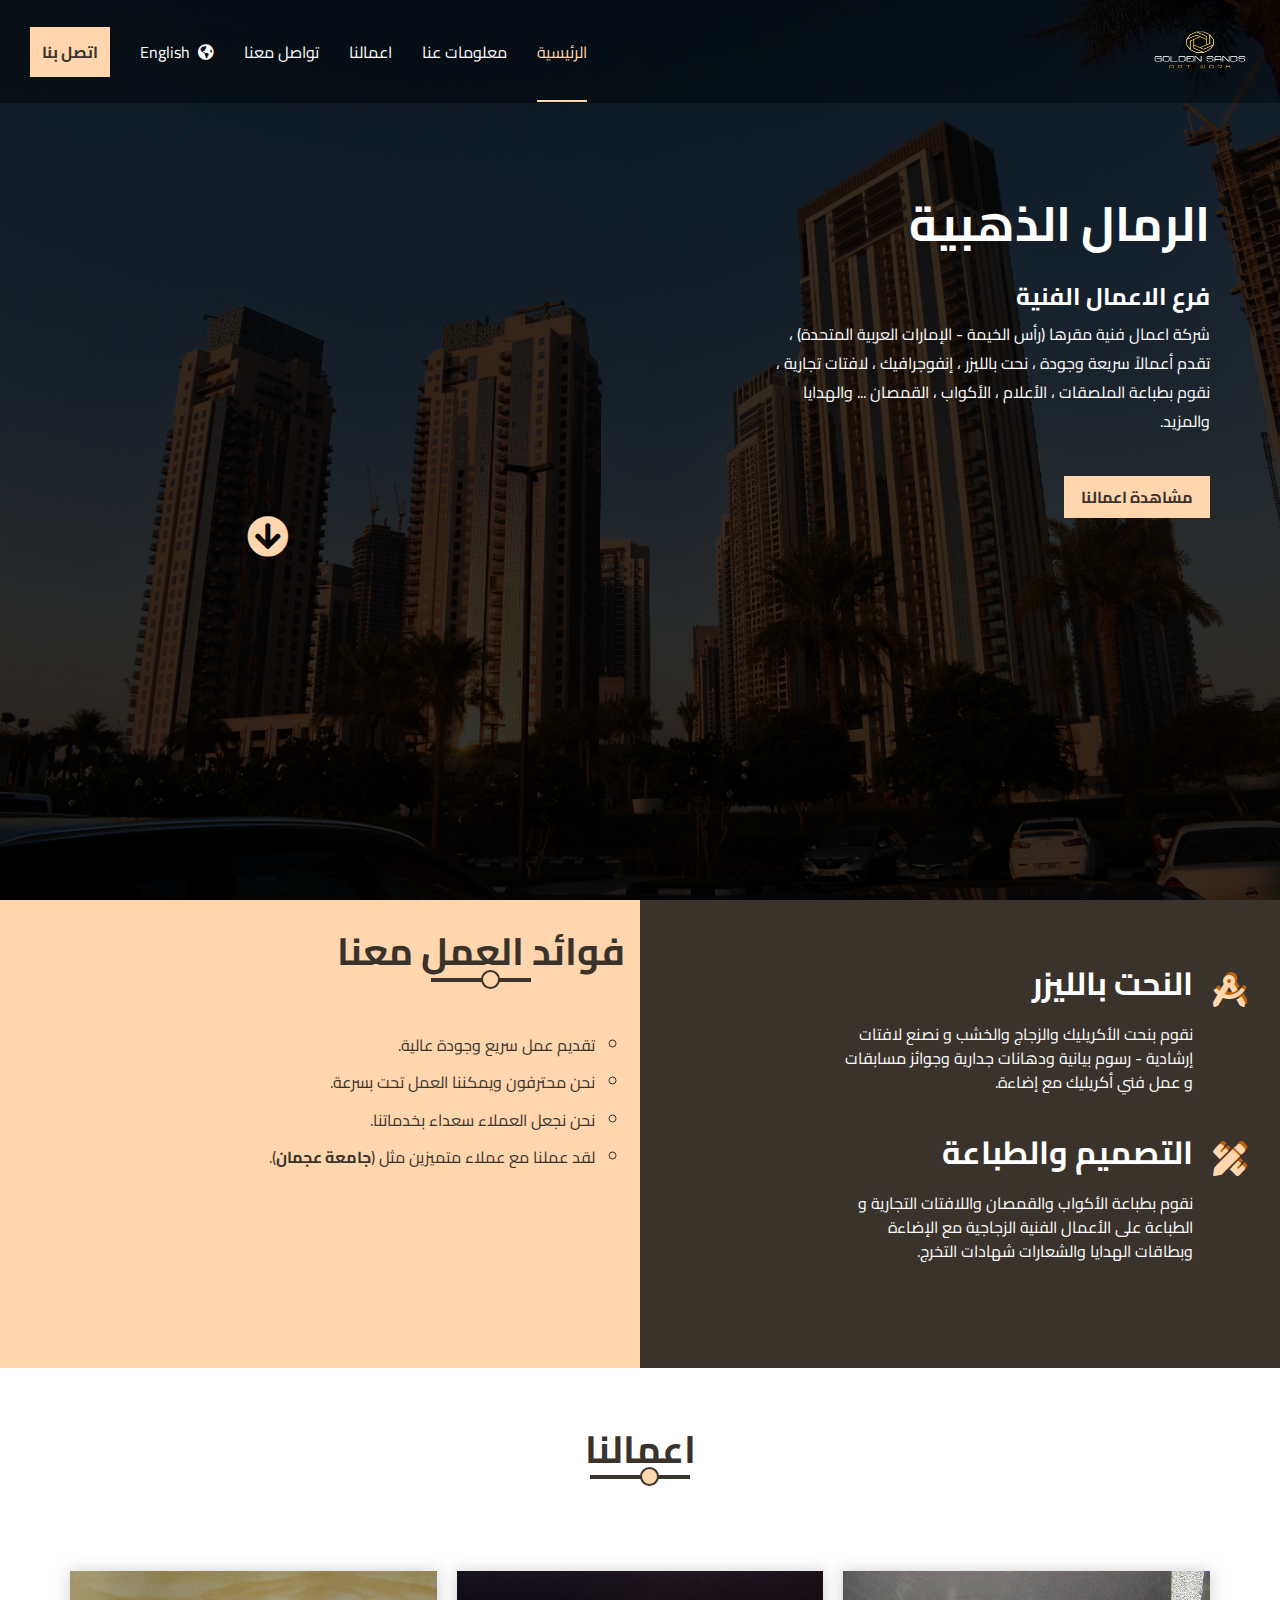
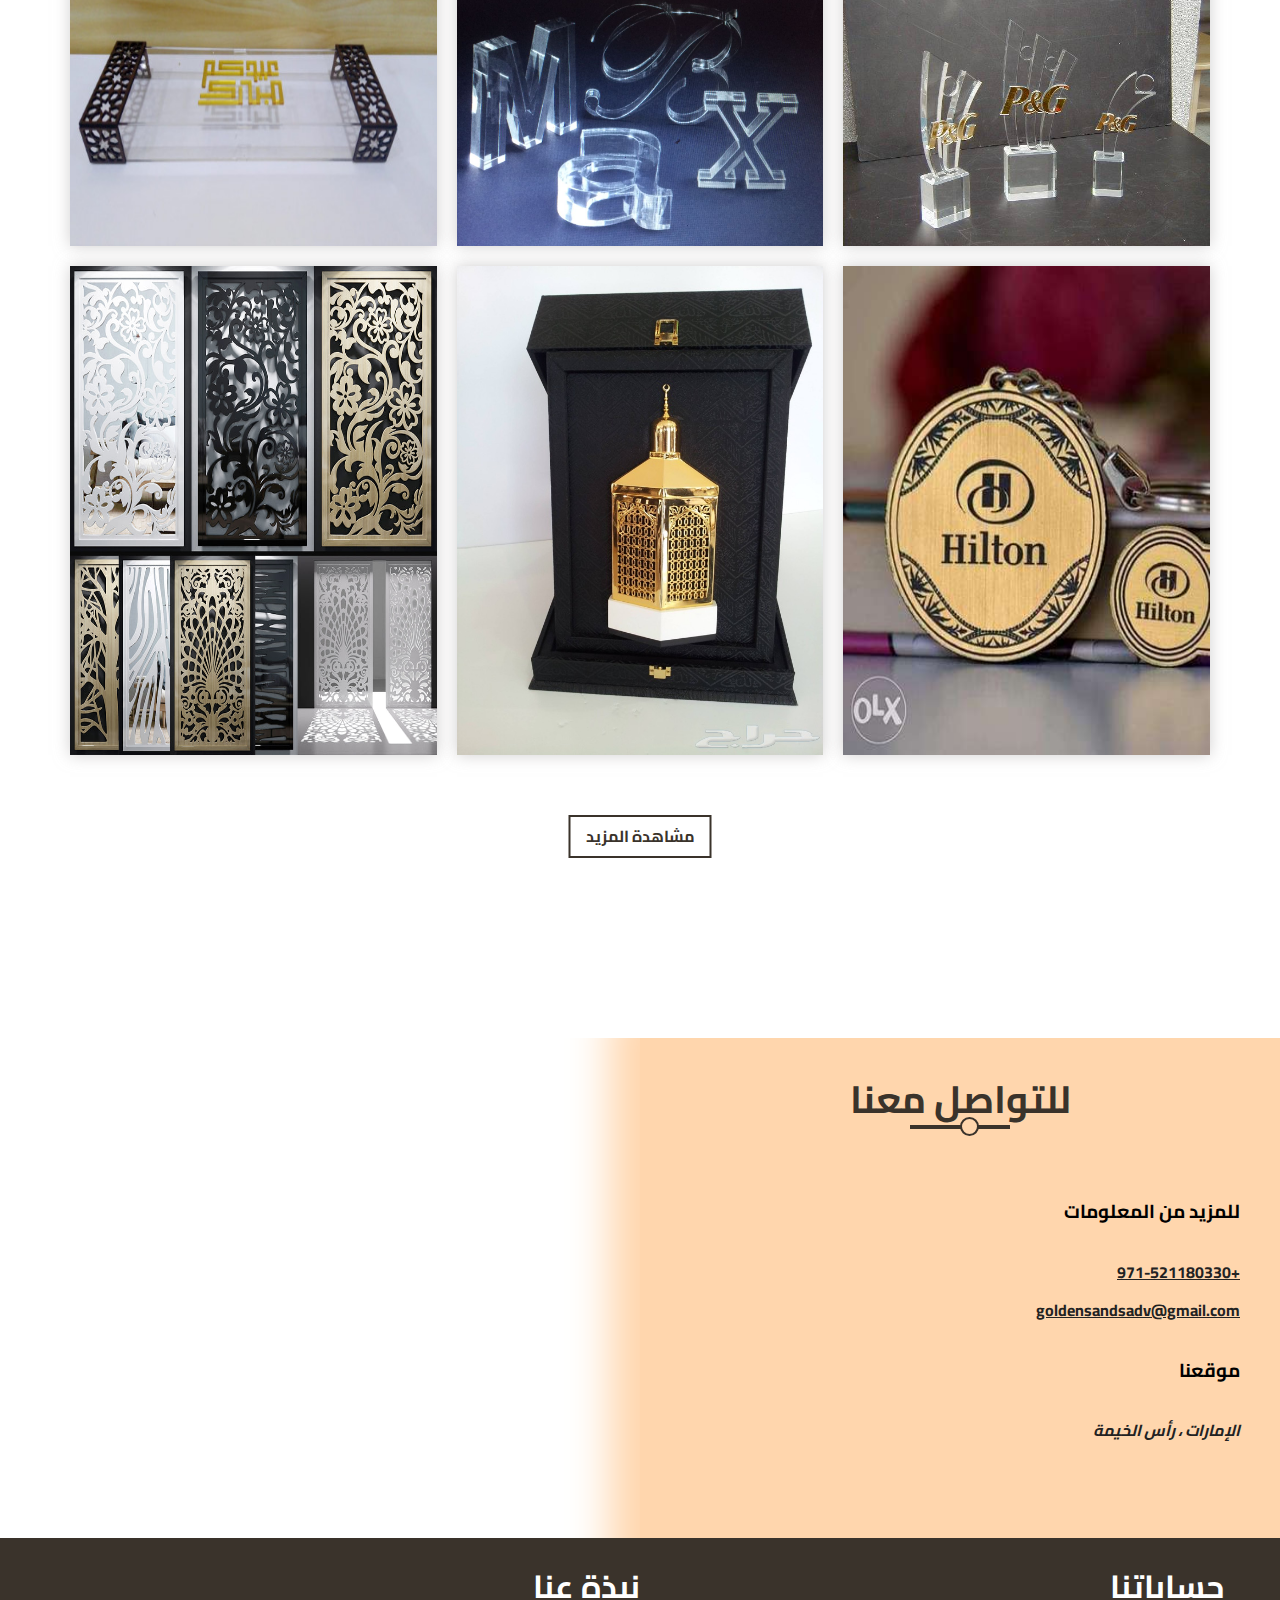
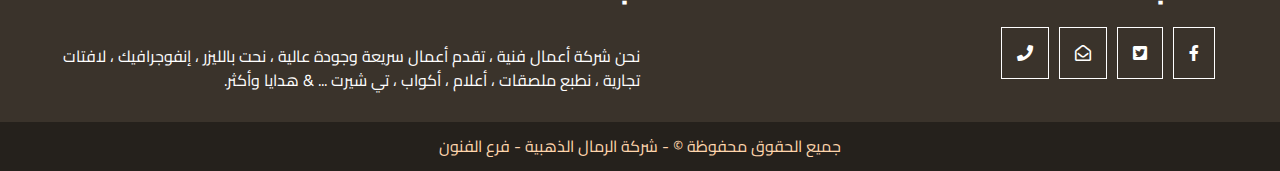
==== ar/ar.html @ bc1f19cc "coded site arabic version and made code inhancement" ====
<!DOCTYPE html>
<html lang="ar">
  <head>
    <meta charset="UTF-8" />
    <meta http-equiv="X-UA-Compatible" content="IE=edge" />
    <meta name="viewport" content="width=device-width, initial-scale=1.0" />
    <link rel="shortcut icon" href="imgs/Logo.png" />
    <title>GoldenSands - Art Work & Sclupting</title>

    <!-- Css Files -->
    <link rel="stylesheet" href="../css/Normalize [v8.0.1] .css" />
    <link rel="stylesheet" href="../css/all.min.css"/>
    <link rel="stylesheet" href="../css/main.css"/>
    <link rel="stylesheet" href="ar-css/main-ar.css"/>

    <!-- Google Fonts -->

    <link rel="preconnect" href="https://fonts.googleapis.com">
    <link rel="preconnect" href="https://fonts.gstatic.com" crossorigin>
    <link href="https://fonts.googleapis.com/css2?family=Cairo:wght@200;300;400;600;700;900&display=swap" rel="stylesheet">
    <link rel="preconnect" href="https://fonts.googleapis.com" />
    <link rel="preconnect" href="https://fonts.gstatic.com" crossorigin />
    <link href="https://fonts.googleapis.com/css2?family=Montserrat:ital,wght@0,100;0,200;0,300;0,400;0,500;0,600;0,700;0,800;0,900;1,100;1,200;1,300;1,400;1,500;1,600;1,700;1,800;1,900&display=swap" rel="stylesheet"/>
  </head>
  <body>
    <header>
      <nav>
        <figure class="logo">
          <img src="../imgs/Logo.png" alt="GlodenSand Art Work Compay Logo" />
        </figure>
        <ul class="larg">
          <li><a href="#" class="active">الرئيسية</a></li>
          <li><a href="#about-us">معلومات عنا</a></li>
          <li><a href="#our-work">اعمالنا</a></li>
          <li><a href="#contact">تواصل معنا</a></li>
          <li>
            <a href="../index.html"><i class="fas fa-globe-americas"></i> &nbsp;English</a>
          </li>
          <li class="burger">
            <i class="fas fa-grip-horizontal"></i>
            <ul class="menu hidden">
              <li><a href="#" class="active">الرئيسية</a></li>
              <li><a href="#about-us">معلومات عنا</a></li>
              <li><a href="#our-work">اعمالنا</a></li>
              <li><a href="#contact">تواصل معنا</a></li>
              <li>
                <a href="../index.html"
                  ><i class="fas fa-globe-americas"></i> &nbsp;English</a
                >
              </li>
            </ul>
          </li>
          <li><a href="tel:+971-521180330" class="btn">اتصل بنا</a></li>
        </ul>
      </nav>
      <section class="container">
        <article class="content">
          <h1>الرمال الذهبية</h1>
          <h2>فرع الاعمال الفنية</h2>
          <p>
            شركة اعمال فنية مقرها (رأس الخيمة - الإمارات العربية المتحدة) ، تقدم أعمالاً سريعة وجودة ، نحت بالليزر ، إنفوجرافيك ، لافتات تجارية ، نقوم بطباعة الملصقات ، الأعلام ، الأكواب ، القمصان ... والهدايا والمزيد.
          </p>
          <a href="#our-work">مشاهدة اعمالنا</a>
        </article>
        <i class="fas fa-arrow-circle-down svg" id="svg"></i>
      </section>
    </header>

    <section class="about" id="about-us">
      <section class="info">
        <section class="box">
          <figure class="ico"><i class="fas fa-drafting-compass"></i></figure>
          <article>
            <h2>النحت بالليزر</h2>
            <p>
              نقوم بنحت الأكريليك والزجاج والخشب و نصنع لافتات إرشادية - رسوم بيانية ودهانات جدارية وجوائز مسابقات و عمل فني أكريليك مع إضاءة.
            </p>
          </article>
        </section>
        <section class="box">
          <figure class="ico"><i class="fas fa-pencil-ruler"></i></figure>
          <article>
            <h2>التصميم والطباعة</h2>
            <p>
              نقوم بطباعة الأكواب والقمصان واللافتات التجارية و الطباعة على الأعمال الفنية الزجاجية مع الإضاءة وبطاقات الهدايا والشعارات شهادات التخرج.
            </p>
          </article>
        </div>
      </section>
    </section>

    <section class="benifet">
      <div class="head">
        <h2>فوائد العمل معنا</h2>
      </div>
      <article>
        <ul>
          <li>تقديم عمل سريع وجودة عالية.</li>
          <li>نحن محترفون ويمكننا العمل تحت بسرعة.</li>
          <li>نحن نجعل العملاء سعداء بخدماتنا.</li>
          <li>لقد عملنا مع عملاء متميزين مثل (<b>جامعة عجمان</b>).</li>
        </ul>
      </article>
    </section>
    </section>

    <section class="our-work" id="our-work">
      <section class="container">
        <article class="head">
          <h2>اعمالنا</h2>
        </article>
        <section class="work-imgs">
          <div class="box">
            <img src="../imgs/ACRYLIC - WORk/acrylic - 1.jpg" alt="">
            <div class="overlay">
              <h3>القطع بالليزر - اعمال أكريليك فنية</h3>
              <p>شكل مصنوع باستخدام آلة النحت بالليزر.</p>
            </div>
          </div>
          <div class="box">
            <img src="../imgs/ACRYLIC - WORk/acrylic - 4.jpg" alt="">
            <div class="overlay">
              <h3>القطع بالليزر - اعمال أكريليك فنية</h3>
              <p>اشكال الحروف مصنوعة باستخدام آلة النحت بالليزر.</p>
            </div>
          </div>
          <div class="box">
            <img src="../imgs/ACRYLIC - WORk/acrylic - 7.jpg" alt="">
            <div class="overlay">
              <h3>القطع بالليزر - اعمال أكريليك فنية</h3>
              <p>هدية تهنئة بالعيد مصنوعة من الاكريليك</p>
            </div>
          </div>
          <div class="box">
            <img src="../imgs/CRAFT [wooden , ...]/craft - 1.jpg" alt="">
            <div class="overlay">
              <h3>القطع بالليزر - اعمال خشب فنية</h3>
              <p>علاقة مفاتيح خشبية لهيلتون.</p>
            </div>
          </div>
          <div class="box">
            <img src="../imgs/CRAFT [wooden , ...]/craft - 3.jpg" alt="">
            <div class="overlay">
              <h3>هدايا و اكسسوارات</h3>
              <p>هدية جميلة فانوس مع علبة ".</p>
            </div>
          </div>
          <div class="box">
            <img src="../imgs/CRAFT [wooden , ...]/craft - 5.jpg" alt="">
            <div class="overlay">
              <h3>القطع بالليزر - اعمال تشكيل و قطع الحديد </h3>
              <p>عمل أشكال مخصصة باستخدام القطع والنحت بالليزر</p>
            </div>
          </div>
          <div class="box hidden">
            <img src="../imgs/T-SHITRS/T-Shirt - 1.jpg" alt="">
            <div class="overlay">
              <h3>اعمال طباعة التيشيرتات</h3>
              <p>طباعة صور وملصقات مخصصة على القمصان</p>
            </div>
          </div>
          <div class="box hidden">
            <img src="../imgs/T-SHITRS/T-Shit - 2.jpg" alt="">
            <div class="overlay">
              <h3>اعمال طباعة التيشيرتات</h3>
              <p>طباعة صور وملصقات مخصصة على القمصان</p>
            </div>
          </div>
          <div class="box hidden">
            <img src="../imgs/T-SHITRS/T-Shirt 3.jpeg" alt="">
            <div class="overlay">
              <h3>اعمال طباعة التيشيرتات</h3>
              <p>طباعة صور وملصقات مخصصة على القمصان</p>
            </div>
          </div>
          <div class="box hidden">
            <img src="../imgs/ACRYLIC - WORk/acrylic - 6.jpg" alt="">
            <div class="overlay">
              <h3>القطع بالليزر - اعمال أكريليك فنية</h3>
              <p> صناعة الجوائز باستخدام آلة النحت بالليزر.</p>
            </div>
          </div>
          <div class="box hidden">
            <img src="../imgs/ACRYLIC - WORk/acrylic - 5.jpg" alt="">
            <div class="overlay">
              <h3>القطع بالليزر - اعمال أكريليك فنية</h3>
              <p>جوائز الأحداث و المسابقات التي تم إجراؤها باستخدام آلة النحت بالليزر.</p>
            </div>
          </div>
          <div class="box hidden">
            <img src="../imgs/ACRYLIC - WORk/acrylic - 3.jpg" alt="">
            <div class="overlay">
              <h3>القطع بالليزر - اعمال أكريليك فنية</h3>
              <p>صندوق نقود جميل مصنوع باستخدام آلة النحت بالليزر.</p>
            </div>
          </div>
        </section>
        <button class="show-img-ar"><b>مشاهدة المزيد</b></button>
      </section>
    </section>

    <section class="contact" id="contact">
      <article class="content">
        <div class="head">
          <h2>للتواصل معنا</h2>
        </div>
        <article class="contact-info">
          <h3>للمزيد من المعلومات</h3>
          <a href="tel:+971-521180330"><b>+971-521180330</b></a>
          <a href="mailto:goldensandsadv@gmail.com"><b>goldensandsadv@gmail.com</b></a>
          <h3>موقعنا</h3>
          <address><b>الإمارات ، رأس الخيمة</b></address>
        </article>
      </article>
    </section>
    
    <footer>
      <section class="container">
        <section class="content">
          <section class="social-accounts">
            <h2>حساباتنا</h2>
            <ul>
              <li><a href="https://facebook.com"><i class="fab fa-facebook-f"></i></a></li>
              <li><a href="https://twiter.com"><i class="fab fa-twitter-square"></i></a></li>
              <li><a href="mailto:goldensandsadv@gmail.com"><i class="far fa-envelope-open"></i></a></li>
              <li><a href="tel:+971-521180330"><i class="fas fa-phone"></i></a></li>
            </ul>
          </section>
          <section class="info">
            <h2>نبذة عنا</h2>
            <p>
              نحن شركة أعمال فنية ، تقدم أعمال سريعة وجودة عالية ، نحت بالليزر ، إنفوجرافيك ، لافتات تجارية ، نطبع ملصقات ، أعلام ، أكواب ، تي شيرت ... & هدايا وأكثر.
            </p>
          </section>
        </section>
      </section>
      <section class="copy">
        <p>جميع الحقوق محفوظة &copy; - شركة الرمال الذهبية - فرع الفنون</p>
      </section>
    </footer>

    <!-- JS FIles -->
    <script src="ar-js/main-ar.js"></script>

    <!-- Tilt.Js Libitary -->
    <script type="text/javascript" src="../js/vanilla-tilt.min.js"></script>
    <script type="text/javascript" >
      //It also supports NodeList
      VanillaTilt.init(document.querySelectorAll(".our-work .box"), {
        max: 25,
        speed: 400,
        glare: true
      });
    </script>
  </body>
</html>
---- css/Normalize [v8.0.1] .css ----
/*! normalize.css v8.0.1 | MIT License | github.com/necolas/normalize.css */

/* Document
========================================================================== */

/**
* 1. Correct the line height in all browsers.
* 2. Prevent adjustments of font size after orientation changes in iOS.
*/

html {
line-height: 1.15; /* 1 */
-webkit-text-size-adjust: 100%; /* 2 */
}

/* Sections
    ========================================================================== */

/**
* Remove the margin in all browsers.
*/

body {
margin: 0;
}

/**
* Render the `main` element consistently in IE.
*/

main {
display: block;
}

/**
* Correct the font size and margin on `h1` elements within `section` and
* `article` contexts in Chrome, Firefox, and Safari.
*/

h1 {
font-size: 2em;
margin: 0.67em 0;
}

/* Grouping content
    ========================================================================== */

/**
* 1. Add the correct box sizing in Firefox.
* 2. Show the overflow in Edge and IE.
*/

hr {
box-sizing: content-box; /* 1 */
height: 0; /* 1 */
overflow: visible; /* 2 */
}

/**
* 1. Correct the inheritance and scaling of font size in all browsers.
* 2. Correct the odd `em` font sizing in all browsers.
*/

pre {
font-family: monospace, monospace; /* 1 */
font-size: 1em; /* 2 */
}

/* Text-level semantics
    ========================================================================== */

/**
* Remove the gray background on active links in IE 10.
*/

a {
background-color: transparent;
}

/**
* 1. Remove the bottom border in Chrome 57-
* 2. Add the correct text decoration in Chrome, Edge, IE, Opera, and Safari.
*/

abbr[title] {
border-bottom: none; /* 1 */
text-decoration: underline; /* 2 */
text-decoration: underline dotted; /* 2 */
}

/**
* Add the correct font weight in Chrome, Edge, and Safari.
*/

b,
strong {
font-weight: bolder;
}

/**
* 1. Correct the inheritance and scaling of font size in all browsers.
* 2. Correct the odd `em` font sizing in all browsers.
*/

code,
kbd,
samp {
font-family: monospace, monospace; /* 1 */
font-size: 1em; /* 2 */
}

/**
* Add the correct font size in all browsers.
*/

small {
font-size: 80%;
}

/**
* Prevent `sub` and `sup` elements from affecting the line height in
* all browsers.
*/

sub,
sup {
font-size: 75%;
line-height: 0;
position: relative;
vertical-align: baseline;
}

sub {
bottom: -0.25em;
}

sup {
top: -0.5em;
}

/* Embedded content
    ========================================================================== */

/**
* Remove the border on images inside links in IE 10.
*/

img {
border-style: none;
}

/* Forms
    ========================================================================== */

/**
* 1. Change the font styles in all browsers.
* 2. Remove the margin in Firefox and Safari.
*/

button,
input,
optgroup,
select,
textarea {
font-family: inherit; /* 1 */
font-size: 100%; /* 1 */
line-height: 1.15; /* 1 */
margin: 0; /* 2 */
}

/**
* Show the overflow in IE.
* 1. Show the overflow in Edge.
*/

button,
input { /* 1 */
overflow: visible;
}

/**
* Remove the inheritance of text transform in Edge, Firefox, and IE.
* 1. Remove the inheritance of text transform in Firefox.
*/

button,
select { /* 1 */
text-transform: none;
}

/**
* Correct the inability to style clickable types in iOS and Safari.
*/

button,
[type="button"],
[type="reset"],
[type="submit"] {
-webkit-appearance: button;
}

/**
* Remove the inner border and padding in Firefox.
*/

button::-moz-focus-inner,
[type="button"]::-moz-focus-inner,
[type="reset"]::-moz-focus-inner,
[type="submit"]::-moz-focus-inner {
border-style: none;
padding: 0;
}

/**
* Restore the focus styles unset by the previous rule.
*/

button:-moz-focusring,
[type="button"]:-moz-focusring,
[type="reset"]:-moz-focusring,
[type="submit"]:-moz-focusring {
outline: 1px dotted ButtonText;
}

/**
* Correct the padding in Firefox.
*/

fieldset {
padding: 0.35em 0.75em 0.625em;
}

/**
* 1. Correct the text wrapping in Edge and IE.
* 2. Correct the color inheritance from `fieldset` elements in IE.
* 3. Remove the padding so developers are not caught out when they zero out
*    `fieldset` elements in all browsers.
*/

legend {
box-sizing: border-box; /* 1 */
color: inherit; /* 2 */
display: table; /* 1 */
max-width: 100%; /* 1 */
padding: 0; /* 3 */
white-space: normal; /* 1 */
}

/**
* Add the correct vertical alignment in Chrome, Firefox, and Opera.
*/

progress {
vertical-align: baseline;
}

/**
* Remove the default vertical scrollbar in IE 10+.
*/

textarea {
overflow: auto;
}

/**
* 1. Add the correct box sizing in IE 10.
* 2. Remove the padding in IE 10.
*/

[type="checkbox"],
[type="radio"] {
box-sizing: border-box; /* 1 */
padding: 0; /* 2 */
}

/**
* Correct the cursor style of increment and decrement buttons in Chrome.
*/

[type="number"]::-webkit-inner-spin-button,
[type="number"]::-webkit-outer-spin-button {
height: auto;
}

/**
* 1. Correct the odd appearance in Chrome and Safari.
* 2. Correct the outline style in Safari.
*/

[type="search"] {
-webkit-appearance: textfield; /* 1 */
outline-offset: -2px; /* 2 */
}

/**
* Remove the inner padding in Chrome and Safari on macOS.
*/

[type="search"]::-webkit-search-decoration {
-webkit-appearance: none;
}

/**
* 1. Correct the inability to style clickable types in iOS and Safari.
* 2. Change font properties to `inherit` in Safari.
*/

::-webkit-file-upload-button {
-webkit-appearance: button; /* 1 */
font: inherit; /* 2 */
}

/* Interactive
    ========================================================================== */

/*
* Add the correct display in Edge, IE 10+, and Firefox.
*/

details {
display: block;
}

/*
* Add the correct display in all browsers.
*/

summary {
display: list-item;
}

/* Misc
    ========================================================================== */

/**
* Add the correct display in IE 10+.
*/

template {
display: none;
}

/**
* Add the correct display in IE 10.
*/

[hidden] {
display: none;
}
---- css/main.css ----
@import url("https://fonts.googleapis.com/css2?family=Montserrat:ital,wght@0,100;0,200;0,300;0,400;0,500;0,600;0,700;0,800;0,900;1,100;1,200;1,300;1,400;1,500;1,600;1,700;1,800;1,900&display=swap");
/* Variables Start */
:root {
  --light-clr: #ffd6ad;
  --dark-clr: #3a332b;
  --med-clr: #67635d;
  --semi-white: #67635d;
}
/* Variables End */
/* Global */
* {
  margin: 0;
  padding: 0;
  box-sizing: border-box;
  -o-box-sizing: border-box;
  -moz-box-sizing: border-box;
  -webkit-box-sizing: border-box;
}
html {
  scroll-behavior: smooth;
  -o-scroll-behavior: smooth;
  -moz-scroll-behavior: smooth;
  -webkit-scroll-behavior: smooth;
}
.container {
  padding-left: 15px;
  padding-right: 15px;
  margin-left: auto;
  margin-right: auto;
}
@media (min-width: 768px) {
  .container {
    width: 750px;
  }
}
@media (min-width: 992px) {
  .container {
    width: 970px;
  }
}
@media (min-width: 1200px) {
  .container {
    width: 1170px;
  }
}
ul {
  list-style: none;
}
figure {
  margin: 0;
}
.head h2 {
  color: var(--dark-clr);
  width: fit-content;
  font-size: 38px;
  position: relative;
}
.head h2::before {
  content: '';
  position: absolute;
  bottom: -8px;
  left: 50%;
  background-color: var(--dark-clr);
  width: 100px;
  height: 4px;
  transform: translatex(-50%);
}
.head h2::after {
  content: '';
  position: absolute;
  bottom: -15px;
  left: 50%;
  width: 15px;
  height: 15px;
  background-color: var(--light-clr);
  border: 2px solid var(--dark-clr);
  border-radius: 50%;
  animation: head-anim 3s linear infinite alternate;
}
@keyframes head-anim {
  0% {
    left: calc(50% - 60px);
  }
  100% {
    left: calc(50% + 45px);
  }
}
/* Global */
body {
  font-family: "Montserrat", sans-serif, arial;
}
/* Start Header */
header {
  display: flex;
  flex-direction: column;
  min-height: 100vh;
  background-image: url(../imgs/Header\ -\ Bg.jpg);
  background-position: center;
  background-size: cover;
  position: relative;
}
header:before {
  content: "";
  position: absolute;
  top: 0;
  left: 0;
  width: 100%;
  height: 100%;
  background-color: rgba(0, 0, 0, 0.8);
}
nav {
  display: flex;
  justify-content: space-between;
  align-items: center;
  background: rgba(0, 0, 0, 0.4);
  padding: 0 15px;
  position: relative;
}
nav .logo img {
  max-height: 100px;
  width: 130px;
}
nav ul {
  display: flex;
}
@media (max-width: 991px) {
  nav
    ul.larg
    li:not(.larg li:last-of-type, .larg li:nth-of-type(6), .larg ul li) {
    display: none;
  }
}
nav ul a {
  color: white;
  text-decoration: none;
  margin: 0 15px;
  position: relative;
  transition: 0.3s;
  overflow: hidden;
}
nav ul a:before {
  content: "";
  position: absolute;
  left: 50%;
  bottom: -40px;
  width: 0%;
  height: 2px;
  background: var(--light-clr);
  transform: translateX(-50%);
  transition: width 0.2s linear;
}
nav ul a.active,
nav ul a:hover {
  color: var(--light-clr);
}
nav ul a.active::before,
nav ul a:hover:not(a.btn, ul.menu li)::before {
  width: 100%;
}
nav a.btn {
  background: var(--light-clr);
  color: var(--dark-clr);
  padding: 8px 10px;
  border: 2px solid var(--light-clr);
  font-weight: bold;
  text-decoration: none;
}
nav a.btn:hover {
  color: var(--light-clr);
  background: transparent;
}
nav ul li.burger {
  margin-top: -5px;
  margin-right: 10px;
  color: #fff;
  font-size: 1.7rem;
  transition: 0.2s;
  display: none;
}
@media (max-width: 991px) {
  nav ul li.burger {
    display: flex;
  }
}
nav ul li.burger:hover {
  color: var(--light-clr);
  cursor: pointer;
}
nav ul.menu {
  width: 100%;
  margin: 0;
  padding: 0;
  display: none;
  flex-direction: column;
  background-color: var(--dark-clr);
  position: absolute;
  left: 0px;
  top: 100%;
  z-index: 10;
  opacity: 0.8;
  display: flex;
}
nav ul.hidden {
  display: none;
}
nav ul.animation {
  animation: menu-anim 1s ease 0s 1 ;
}
@keyframes menu-anim {
  from {
    transform: translateX(-100%);
  }
  to {
    transform: translateX(0px);
  }
}
nav ul.menu li {
  background-color: var(--light-clr);
  border-bottom: 1px solid var(--dark-clr);
}
nav ul.menu li a {
  display: block;
  padding: 15px 0;
  color: var(--dark-clr);
  transition: 0.2s linear;
}
nav ul.menu li a:hover,
nav ul.menu li a:active {
  padding-left: 10px;
}
header .container {
  display: flex;
  position: relative;
}
header .content {
  color: white;
  margin-top: 60px;
}
header .content h1 {
  font-size: 3rem;
  letter-spacing: 2px;
}
header .container p {
  margin-top: 10px;
  max-width: 50ch;
  line-height: 1.8rem;
  position: relative;
}
header .content a {
  display: block;
  width: fit-content;
  font-weight: bold;
  color: var(--dark-clr);
  text-decoration: none;
  padding: 10px 15px;
  margin: 40px 0;
  background: var(--light-clr);
  border: 2px solid var(--light-clr);
  transition: color, background-color 0.2s ease;
}
header .content a:hover {
  color: var(--light-clr);
  background: transparent;
}
header .svg {
  position: absolute;
  bottom: 0px;
  right: 20px;
  font-size: 2.6rem;
  color: #ffd6ad;
  animation: up-down 2s ease 0s alternate infinite;
}
@keyframes up-down {
  0% {
    transform: translatey(-20px);
  }
  100% {
    transform: translatey(50px);
  }
}
/* End Header */
/* ==================== */
/* Start About-Us */
section.about {
  display: grid;
  grid-template-columns: 1fr 1fr;
  color: #fff;
}
@media (max-width: 767px) {
  section.about {
    text-align: center;
    grid-template-columns: 1fr;
  }
}
.about section.info {
  background-color: var(--dark-clr);
  padding: 65px 15px;
  flex-basis: 100%;
}
.about .info .box {
  display: flex;
  margin: 40px 0;
}
.about .info .box:first-of-type {
  margin-top: 0;
}
@media (max-width: 767px) {
  .about .info .box {
    flex-direction: column;
  }
}
.about .info .box .ico {
  font-size: 32px;
  padding: 8px 20px;
}
@media (max-widt: 767px) {
  .about .info .box .ico{
    padding: 0 0;
  }
}
.about .info .box .ico i {
  padding-top: 0px;
  color: var(--light-clr);
  transition: 0.3s linear;
  text-shadow: 2px -3px #ba630d;
}
.about .info .box article {
  max-width: 40ch;
}
@media (max-width: 767px) {
  .about .info .box article {
    display: contents;
    width: 100%;
  }
}
.about .info .box article h2 {
  margin-top: 0;
  font-size: 32px;
}
.about .info .box article p {
  margin-top: 20px;
  line-height: 1.5em;
}
/* ==================== */
.about .benifet {
  background-color: var(--light-clr);
  color: var(--dark-clr);
  padding: 30px 15px;
  flex-basis: 100%;
}
.about .benifet article ul {
  text-align: start;
  list-style: circle;
  margin: 60px 30px;
}
.about .benifet article ul li {
  line-height: 1.4em;
  margin: 15px 0;
}
/* End About-Us */
/* Start Our-Work */
.our-work {
  padding: 60px 0;
}
.our-work .head {
  display: flex;
  justify-content: center;
}
.our-work .work-imgs {
  margin-top: 100px;
  display: grid;
  grid-template-columns: repeat(auto-fill, minmax(280px, auto));
  gap: 20px;
}
.our-work .work-imgs .box {
  position: relative;
  overflow-y: hidden;
  box-shadow: 0 0 15px rgba(179, 175, 175, 0.600);
}
.our-work .box:hover {
  cursor:  pointer ;
}
.our-work .work-imgs .hidden {
  display: none;
}
.our-work .work-imgs .anim {
  animation: fade 1s ease-in-out 0s 1;
}
@keyframes fade {
  from {
    opacity: 0.3;
    transform: translatey(50px);
  }
  to {
    opacity: 1;
    transform: translate(0px);
  }
}
.work-imgs .box img {
  display: block;
  width: 100%;
  height: 100%;
}
.work-imgs .box .overlay {
  color: #222;
  width: 100%;
  height: 60%;
  padding: 20px;
  padding-bottom: 20px;
  position: absolute;
  left: 0;
  bottom: -60%;
  border-top: 1px solid rgba(255, 255, 255, 0.270);
  background: rgb(225 225 225 / 0.2);
  backdrop-filter: blur(20px);
  -o-backdrop-filter: blur(20px);
  -moz-backdrop-filter: blur(20px);
  -webkit-backdrop-filter: blur(20px);
  transition: bottom 0.4s;
}
.work-imgs .box .overlay p {
  margin-top: 15px;
}
.our-work .box:hover .overlay {
  bottom: 0;
}
.our-work button.show-img {
  padding: 10px 15px;
  margin: 60px 0;
  margin-left: 50%;
  transform: translate(-50%);
  text-align: center;
  background: none;
  color: var(--dark-clr);
  border: 2px solid var(--dark-clr);
  cursor: pointer;
  position: relative;
  transition: color 0.3s;
  overflow: hidden;
}
.our-work button.show-img::before {
  content: '';
  width: 100%;
  height: 100%;
  position: absolute;
  top: 0;
  left: -100%;
  background: var(--dark-clr);
  z-index: -1;
  transition: left 0.3s;
  transform: scale(1);
}
.our-work button.show-img:hover {
  color: var(--light-clr);
}
.our-work button.show-img:hover::before {
  left: 0;
}
/* End Our-Work */
/* Start Contact */
.contact {
  margin-top: 60px;
  min-height: 500px;
  background: url(../imgs/contact-bg.jpg);
  background-size: cover;
  background-position: center;
  display: grid;
  grid-template-columns: 1fr 1fr;
  overflow: hidden;
}
@media (max-width: 786px) {
  .contact {
    grid-template-columns: 1fr;
    grid-template-rows: 1fr 1fr ;
  }
}
.contact .content {
  padding: 40px;
  display: flex;
  flex-direction: column;
  background-color: var(--light-clr);
  box-shadow: 10px 5px 40px 40px var(--light-clr);
}
.contact .content .head {
  margin: 0 0 60px;
}
.contact .content .head h2 {
  width: 100%;
  text-align: center;
}
.contact .content .contact-info {
  display: flex;
  flex-direction: column;
  gap: 20px
}
.contact .content .contact-info h3 {
  margin-top: 20px;
  margin-bottom: 20px;
}
.contact .content .contact-info a,
.contact .content .contact-info address  {
  display: block;
  width: fit-content;
  color: #222;
}
/* End Contact */
/* Start Footer */
footer {
  color: white;
  background-color: var(--dark-clr);
}
footer .container {
  padding: 30px 0px;
}
footer .container .content {
  display: flex;
  justify-content: center;
}
footer .container .content  h2 {
  font-size: 2em;
  margin-bottom: 40px;
  letter-spacing: 2px;
}
footer .container .content .social-accounts {
  flex: 1 1 100%;
}
footer .container .content .social-accounts ul {
  display: flex;
}
footer .container .content .social-accounts a {
  color: white;
  padding: 10px 15px;
  margin-right: 10px;
  border: 1px solid white;
  transition: color,background-color .2s;
}
footer .container .content .social-accounts li:hover a {
  color: var(--dark-clr);
  background-color: var(--light-clr);
}
footer .container .content .info {
  flex: 1 1 100%;

}
footer .container .content .info p {
  line-height: 1.5em;
}
footer  .copy {
  text-align: center;
  padding: 15px 0;
  color: var(--light-clr);
  background-color: #25211c;
}
/* End Footer */
---- ar/ar-css/main-ar.css ----
body {
  direction: rtl;
  overflow-x: hidden;
  font-family: 'Cairo', sans-serif, "Montserrat";
}

/* Adjusting Some Styling */

/* Header */

nav ul a::before {
  bottom: -35px;
}

header .content h1 {
  letter-spacing: 0px;
}

header .svg {
  position: absolute;
  right: 80%;
}

/* About Us */
.head h2 {
  letter-spacing: -1px;
}

.our-work button.show-img-ar {
  padding: 10px 15px;
  margin: 60px 0;
  margin-right: 50%;
  transform: translate(50%);
  text-align: center;
  background: none;
  color: var(--dark-clr);
  border: 2px solid var(--dark-clr);
  cursor: pointer;
  position: relative;
  transition: color 0.3s;
  overflow: hidden;
}

.our-work button.show-img-ar::before {
  content: '';
  width: 100%;
  height: 100%;
  position: absolute;
  top: 0;
  left: -100%;
  background: var(--dark-clr);
  z-index: -1;
  transition: left 0.3s;
  transform: scale(1);
}

.our-work button.show-img-ar:hover {
  color: var(--light-clr);
}

.our-work button.show-img-ar:hover::before {
  left: 0;
}

/* Footer */

footer .container .content h2 {
  letter-spacing: 0px;
}
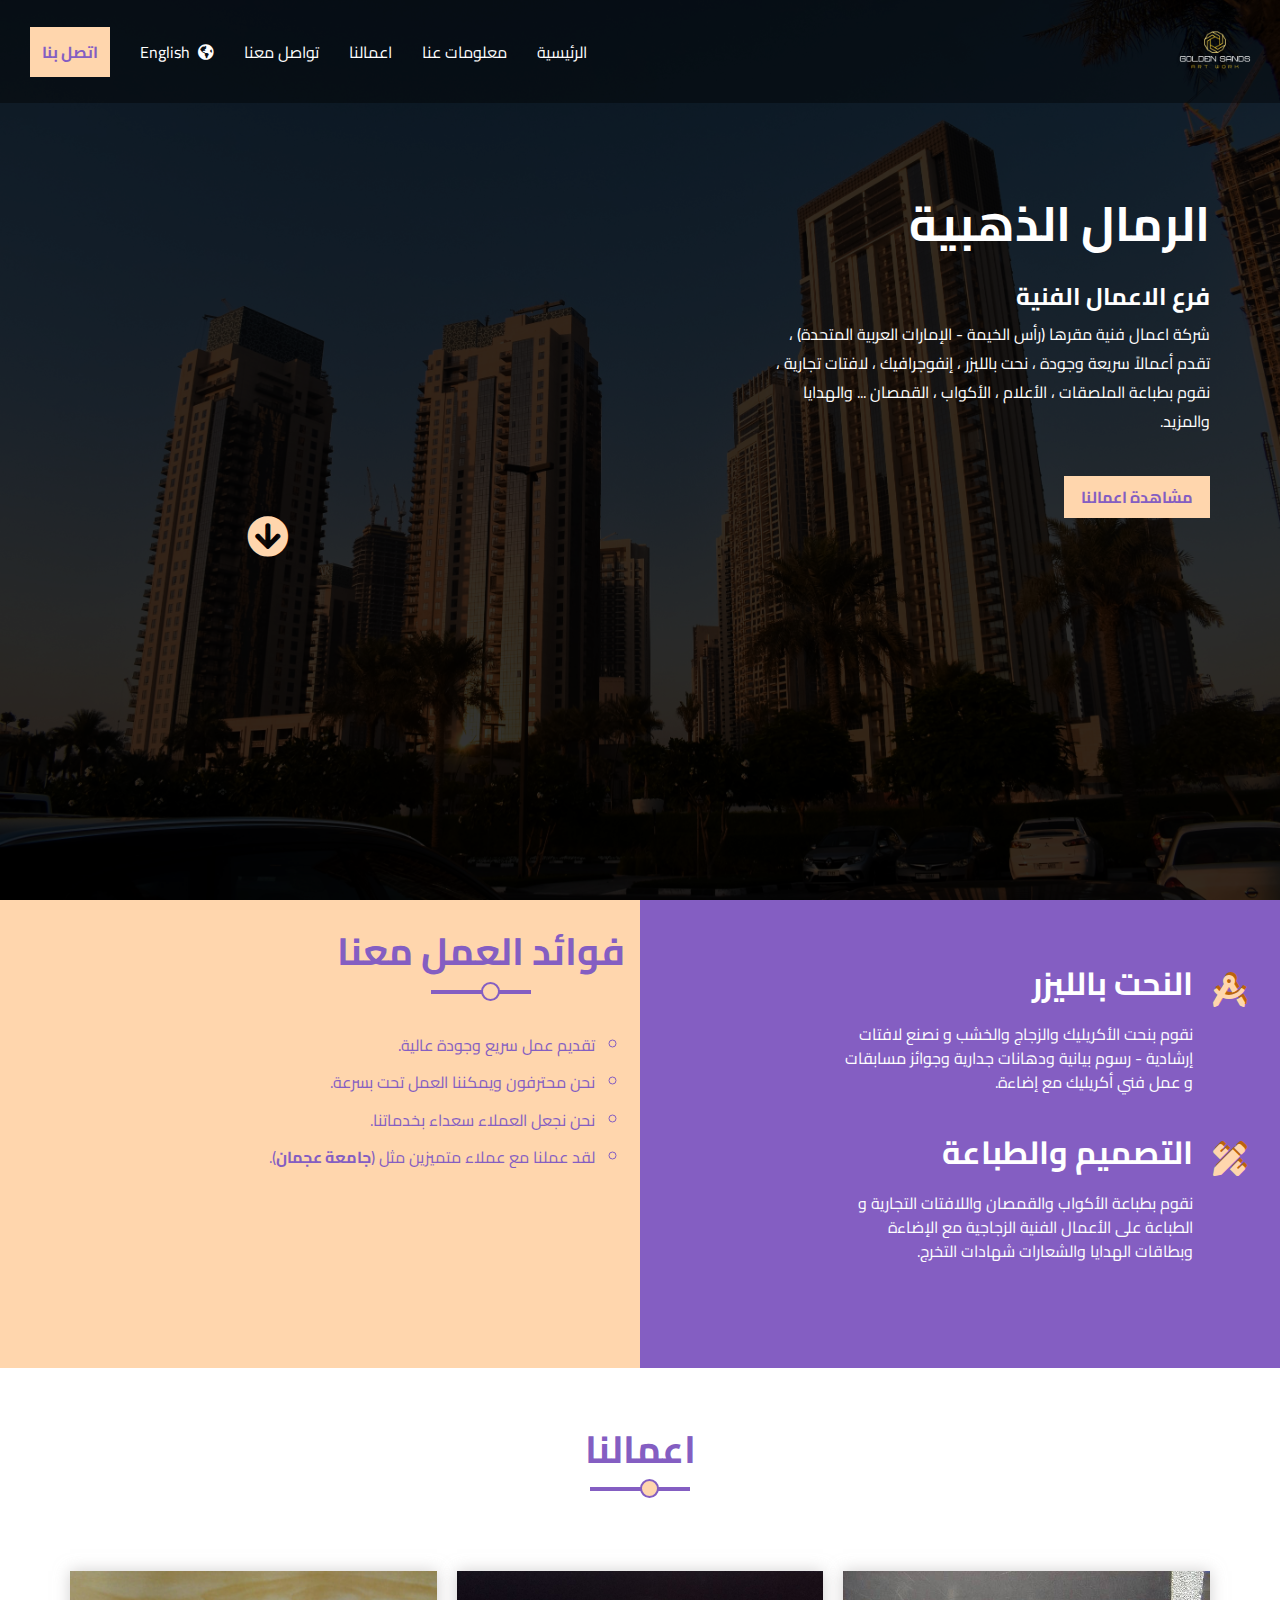
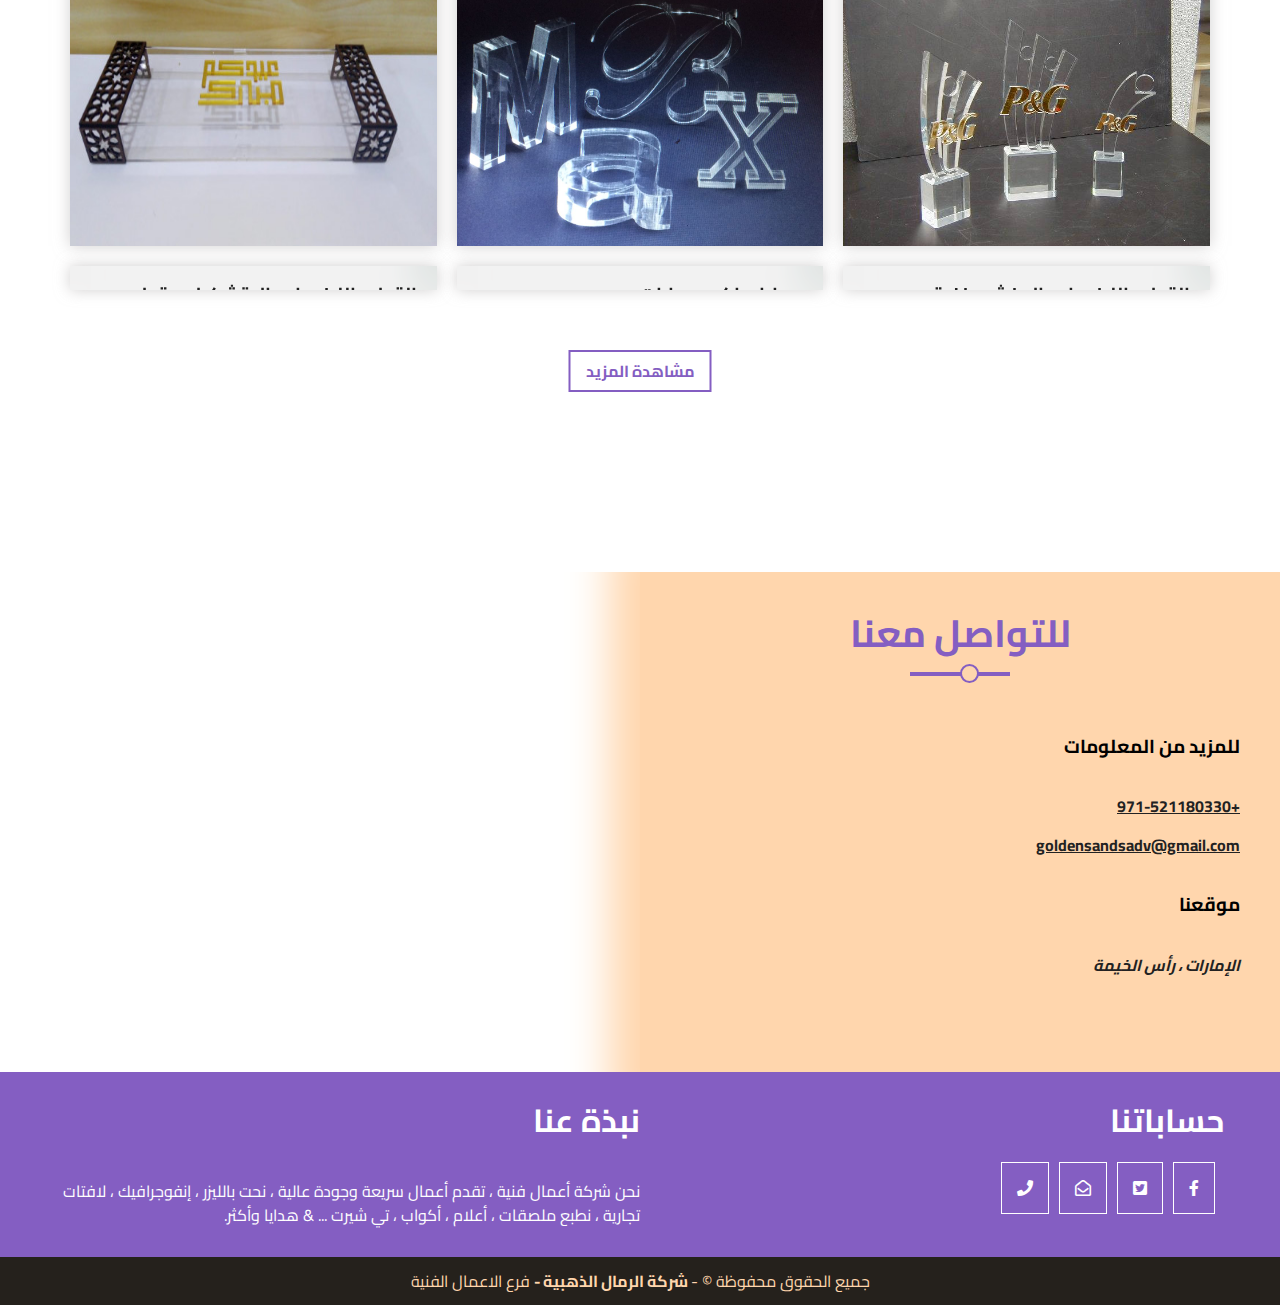
==== commit 59de2305: "Updated navbar&miner changes" ====
--- a/ar/ar.html
+++ b/ar/ar.html
@@ -1,13 +1,21 @@
 <!DOCTYPE html>
 <html lang="ar">
   <head>
+    <!-- Meta Tags -->
     <meta charset="UTF-8" />
     <meta http-equiv="X-UA-Compatible" content="IE=edge" />
     <meta name="viewport" content="width=device-width, initial-scale=1.0" />
-    <link rel="shortcut icon" href="imgs/Logo.png" />
-    <title>GoldenSands - Art Work & Sclupting</title>
+    <meta name="description" content="نحن شركة الرمال الذهبية نقدم خدمات أعمال فنية مقرنا الامارات راس الخيمة ، نقدم أعمال ، نحت بالليزر ، إنفوجرافيك ، لافتات تجارية ،نقدم خدمة طباعة  الملصقات ، الأعلام ، الأكواب و التي شيرتات & نصنع هدايا وأكثر.">
+    <meta name="keywords" content="
+    اعمال فنية, نحت باليرز , طباعة انفوغرافيك, نحت و حفر اشكال باليزر, راس الخيمة , شركة اعمال فنية, الرمال الذهبية للاعمال الفنية, غولدن ساندز , طباعة قمصان, طباعة اكواب, اعمال نحت اكريليك , لوحات فنية, اعمال فنية الامارات, اعمال الجداريات, اعمال الزينة و الاكسسوارات, اعمال حديدية فنية, اعمال لافتات, صناعة لافتات المحلات, تصميم و صناعة الافتات الرشادية, تصميم او طباعة اللافتات الرشادية , انفوغرافيك, شركة أعمال فنية دبي, شركات فنية, شركات فنية في دبي, اسماء شركات فنية, الة طباعة الملابس, حفر بالليزر على الخشب, حفر بالليزر على الزجاج, حفر بالليزر على الاكريليك, حفر بالليزر على المعادن, افضل شركة اعمال فنية في الامارات, افضل شركة اعمال فنية في دبي , افضل شركة اعمال فنية في راس الخيمة, شركة طباعة دعاية واعلان, شركة طباعة على التيشرتات, شركة طباعة على الملابس, شركة طباعة على الاكواب, شركة الرمال الذهبية, شركة غوالدن ساندز">
+    <meta name="author" content=" شركة الرمال الذهبية للاعمال الفنية - الامارات راس الخيمة ">
+
+    <!-- Title & Icon -->
+    <link rel="shortcut icon" href="../imgs/Logo.png" />
+    <title> الرمال الذهبية راس الخيمة - شركة أعمال فنية ونحت بالليزر</title>
 
     <!-- Css Files -->
+
     <link rel="stylesheet" href="../css/Normalize [v8.0.1] .css" />
     <link rel="stylesheet" href="../css/all.min.css"/>
     <link rel="stylesheet" href="../css/main.css"/>
@@ -26,7 +34,7 @@
     <header>
       <nav>
         <figure class="logo">
-          <img src="../imgs/Logo.png" alt="GlodenSand Art Work Compay Logo" />
+          <a href="../index.html"><img src="../imgs/Logo.png" alt="GlodenSand Art Work Compay Logo" /></a>
         </figure>
         <ul class="larg">
           <li><a href="#" class="active">الرئيسية</a></li>
@@ -37,8 +45,18 @@
             <a href="../index.html"><i class="fas fa-globe-americas"></i> &nbsp;English</a>
           </li>
           <li class="burger">
-            <i class="fas fa-grip-horizontal"></i>
+            <i class="fas fa-bars"></i>
             <ul class="menu hidden">
+              <i class="fas fa-times exit"></i>
+              <figure class="logo">
+                <a href="index.html"><img src="../imgs/Logo.png" alt="GlodenSand Art Work Compay Logo" /></a>
+              </figure>
+              <ul class="media">
+                <li><a href="https://facebook.com" target="_blank"><i class="fab fa-facebook-f"></i></a></li>
+                <li><a href="https://twiter.com" target="_blank"><i class="fab fa-twitter-square"></i></a></li>
+                <li><a href="mailto:goldensandsadv@gmail.com"><i class="far fa-envelope-open"></i></a></li>
+                <li><a href="tel:+971-521180330"><i class="fas fa-phone"></i></a></li>
+              </ul>
               <li><a href="#" class="active">الرئيسية</a></li>
               <li><a href="#about-us">معلومات عنا</a></li>
               <li><a href="#our-work">اعمالنا</a></li>
@@ -132,21 +150,21 @@
             </div>
           </div>
           <div class="box">
-            <img src="../imgs/CRAFT [wooden , ...]/craft - 1.jpg" alt="">
+            <img src="../imgs/CRAFTS/craft - 7.jpg" alt="">
             <div class="overlay">
               <h3>القطع بالليزر - اعمال خشب فنية</h3>
-              <p>علاقة مفاتيح خشبية لهيلتون.</p>
-            </div>
-          </div>
-          <div class="box">
-            <img src="../imgs/CRAFT [wooden , ...]/craft - 3.jpg" alt="">
+              <p>علاقة مفاتيح خشبية ابداعية.</p>
+            </div>
+          </div>
+          <div class="box">
+            <img src="../imgs/CRAFTS/craft - 3.jpg" alt="">
             <div class="overlay">
               <h3>هدايا و اكسسوارات</h3>
               <p>هدية جميلة فانوس مع علبة ".</p>
             </div>
           </div>
           <div class="box">
-            <img src="../imgs/CRAFT [wooden , ...]/craft - 5.jpg" alt="">
+            <img src="../imgs/CRAFTS/craft - 5.jpg" alt="">
             <div class="overlay">
               <h3>القطع بالليزر - اعمال تشكيل و قطع الحديد </h3>
               <p>عمل أشكال مخصصة باستخدام القطع والنحت بالليزر</p>
@@ -174,7 +192,7 @@
             </div>
           </div>
           <div class="box hidden">
-            <img src="../imgs/ACRYLIC - WORk/acrylic - 6.jpg" alt="">
+            <img src="../imgs/ACRYLIC - WORk/acrilic - 5.png" alt="">
             <div class="overlay">
               <h3>القطع بالليزر - اعمال أكريليك فنية</h3>
               <p> صناعة الجوائز باستخدام آلة النحت بالليزر.</p>
@@ -235,7 +253,7 @@
         </section>
       </section>
       <section class="copy">
-        <p>جميع الحقوق محفوظة &copy; - شركة الرمال الذهبية - فرع الفنون</p>
+        <p>جميع الحقوق محفوظة &copy; -<b> شركة الرمال الذهبية -</b> فرع الاعمال الفنية</p>
       </section>
     </footer>
 
--- a/css/main.css
+++ b/css/main.css
@@ -4,6 +4,7 @@
   --light-clr: #ffd6ad;
   --dark-clr: #3a332b;
   --med-clr: #67635d;
+  --dark-clr: #845ec2;
   --semi-white: #67635d;
 }
 /* Variables End */
@@ -22,6 +23,19 @@
   -moz-scroll-behavior: smooth;
   -webkit-scroll-behavior: smooth;
 }
+body::-webkit-scrollbar {
+  width: 13px;
+  background: #ffd6adad;
+}
+body::-webkit-scrollbar-thumb {
+  background: #3a332ba2;
+}
+body::-webkit-scrollbar:hover {
+    background: var(--light-clr);
+}
+body::-webkit-scrollbar-thumb:hover {
+  background: var(--dark-clr);
+}
 .container {
   padding-left: 15px;
   padding-right: 15px;
@@ -46,19 +60,16 @@
 ul {
   list-style: none;
 }
-figure {
-  margin: 0;
-}
 .head h2 {
+  width: max-content;
+  font-size: 38px;
+  position: relative;
   color: var(--dark-clr);
-  width: fit-content;
-  font-size: 38px;
-  position: relative;
 }
 .head h2::before {
   content: '';
   position: absolute;
-  bottom: -8px;
+  bottom: -20px;
   left: 50%;
   background-color: var(--dark-clr);
   width: 100px;
@@ -68,7 +79,7 @@
 .head h2::after {
   content: '';
   position: absolute;
-  bottom: -15px;
+  bottom: -27px;
   left: 50%;
   width: 15px;
   height: 15px;
@@ -118,7 +129,7 @@
 }
 nav .logo img {
   max-height: 100px;
-  width: 130px;
+  width: 100px;
 }
 nav ul {
   display: flex;
@@ -138,7 +149,7 @@
   transition: 0.3s;
   overflow: hidden;
 }
-nav ul a:before {
+nav ul > a:before {
   content: "";
   position: absolute;
   left: 50%;
@@ -149,12 +160,12 @@
   transform: translateX(-50%);
   transition: width 0.2s linear;
 }
-nav ul a.active,
-nav ul a:hover {
-  color: var(--light-clr);
-}
-nav ul a.active::before,
-nav ul a:hover:not(a.btn, ul.menu li)::before {
+nav ul > a.active,
+nav ul > a:hover {
+  color: var(--light-clr);
+}
+nav ul > a.active::before,
+nav ul > a:hover:not(a.btn, ul.menu li)::before {
   width: 100%;
 }
 nav a.btn {
@@ -187,20 +198,19 @@
   cursor: pointer;
 }
 nav ul.menu {
-  width: 100%;
+  width: 320px;
+  height: 100vh;
   margin: 0;
   padding: 0;
-  display: none;
+  display: flex;
   flex-direction: column;
-  background-color: var(--dark-clr);
-  position: absolute;
+  position: fixed;
   left: 0px;
-  top: 100%;
+  top: 0px;
   z-index: 10;
-  opacity: 0.8;
-  display: flex;
-}
-nav ul.hidden {
+  background-color: var(--light-clr);
+}
+nav ul.menu.hidden {
   display: none;
 }
 nav ul.animation {
@@ -214,19 +224,51 @@
     transform: translateX(0px);
   }
 }
-nav ul.menu li {
-  background-color: var(--light-clr);
-  border-bottom: 1px solid var(--dark-clr);
-}
-nav ul.menu li a {
+nav ul.menu > * {
+  flex-basis: 100%;
+}
+nav ul .exit {
+  padding: 1rem;
+  position: absolute;
+  top: 0;
+  right: 0;
+  color: white;
+  background: red;
+}
+nav ul .exit:hover {
+  background: rgba(255, 0, 0 , 80%);
+}
+nav ul figure {
+  text-align: center;
+  background-color: var(--dark-clr);
+}
+nav ul.media {
+  justify-content: center;
+  background-color: var(--dark-clr);
+}
+nav ul.media li a{
+  padding: 5px 8px;
+  width: 50px;
+  height: 50px;
+  font-size: 22px;
+  color: var(--light-clr);
+}
+nav ul.media li a:hover {
+  text-shadow: 0 0 3px var(--light-clr);
+}
+nav ul.menu > li {
+  display: flex;
+  align-items: center;
+  border-top: 2px solid #e9b582;
+  transition: 0.2s linear;
+}
+nav ul.menu > li a {
   display: block;
-  padding: 15px 0;
   color: var(--dark-clr);
   transition: 0.2s linear;
 }
-nav ul.menu li a:hover,
-nav ul.menu li a:active {
-  padding-left: 10px;
+nav ul.menu > li:hover {
+  background-color: #e9b582;
 }
 header .container {
   display: flex;
@@ -248,7 +290,7 @@
 }
 header .content a {
   display: block;
-  width: fit-content;
+  width: max-content;
   font-weight: bold;
   color: var(--dark-clr);
   text-decoration: none;
@@ -313,7 +355,7 @@
   font-size: 32px;
   padding: 8px 20px;
 }
-@media (max-widt: 767px) {
+@media (max-width: 767px) {
   .about .info .box .ico{
     padding: 0 0;
   }
@@ -417,6 +459,11 @@
   -moz-backdrop-filter: blur(20px);
   -webkit-backdrop-filter: blur(20px);
   transition: bottom 0.4s;
+}
+@supports not (backdrop-filter) {
+  .work-imgs .box .overlay {
+    background-color: var(var(-light-clr));
+  }
 }
 .work-imgs .box .overlay p {
   margin-top: 15px;
@@ -516,6 +563,15 @@
   display: flex;
   justify-content: center;
 }
+@media (max-width: 600px) {
+  footer .container .content  {
+    flex-direction: column;
+    justify-content: center;
+    align-items: center;
+    gap: 40px;
+    text-align: center;
+  }
+}
 footer .container .content  h2 {
   font-size: 2em;
   margin-bottom: 40px;
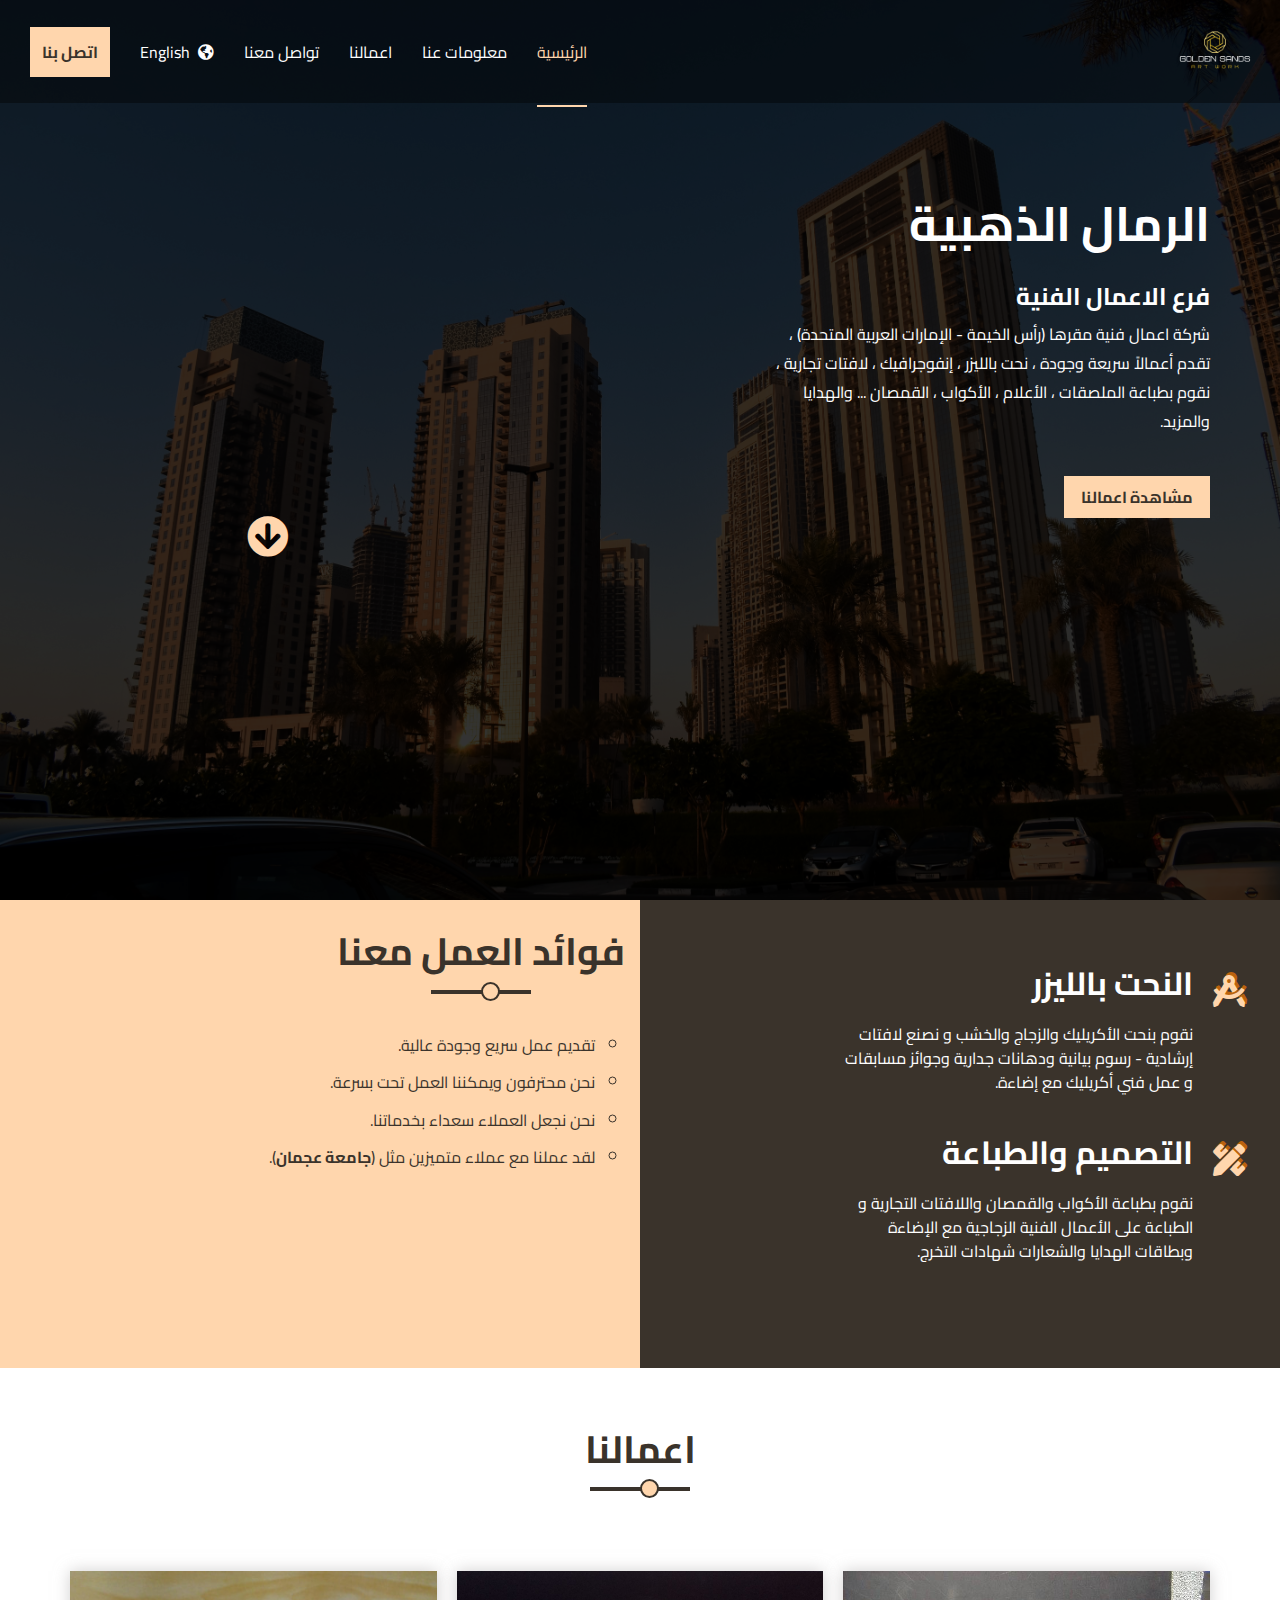
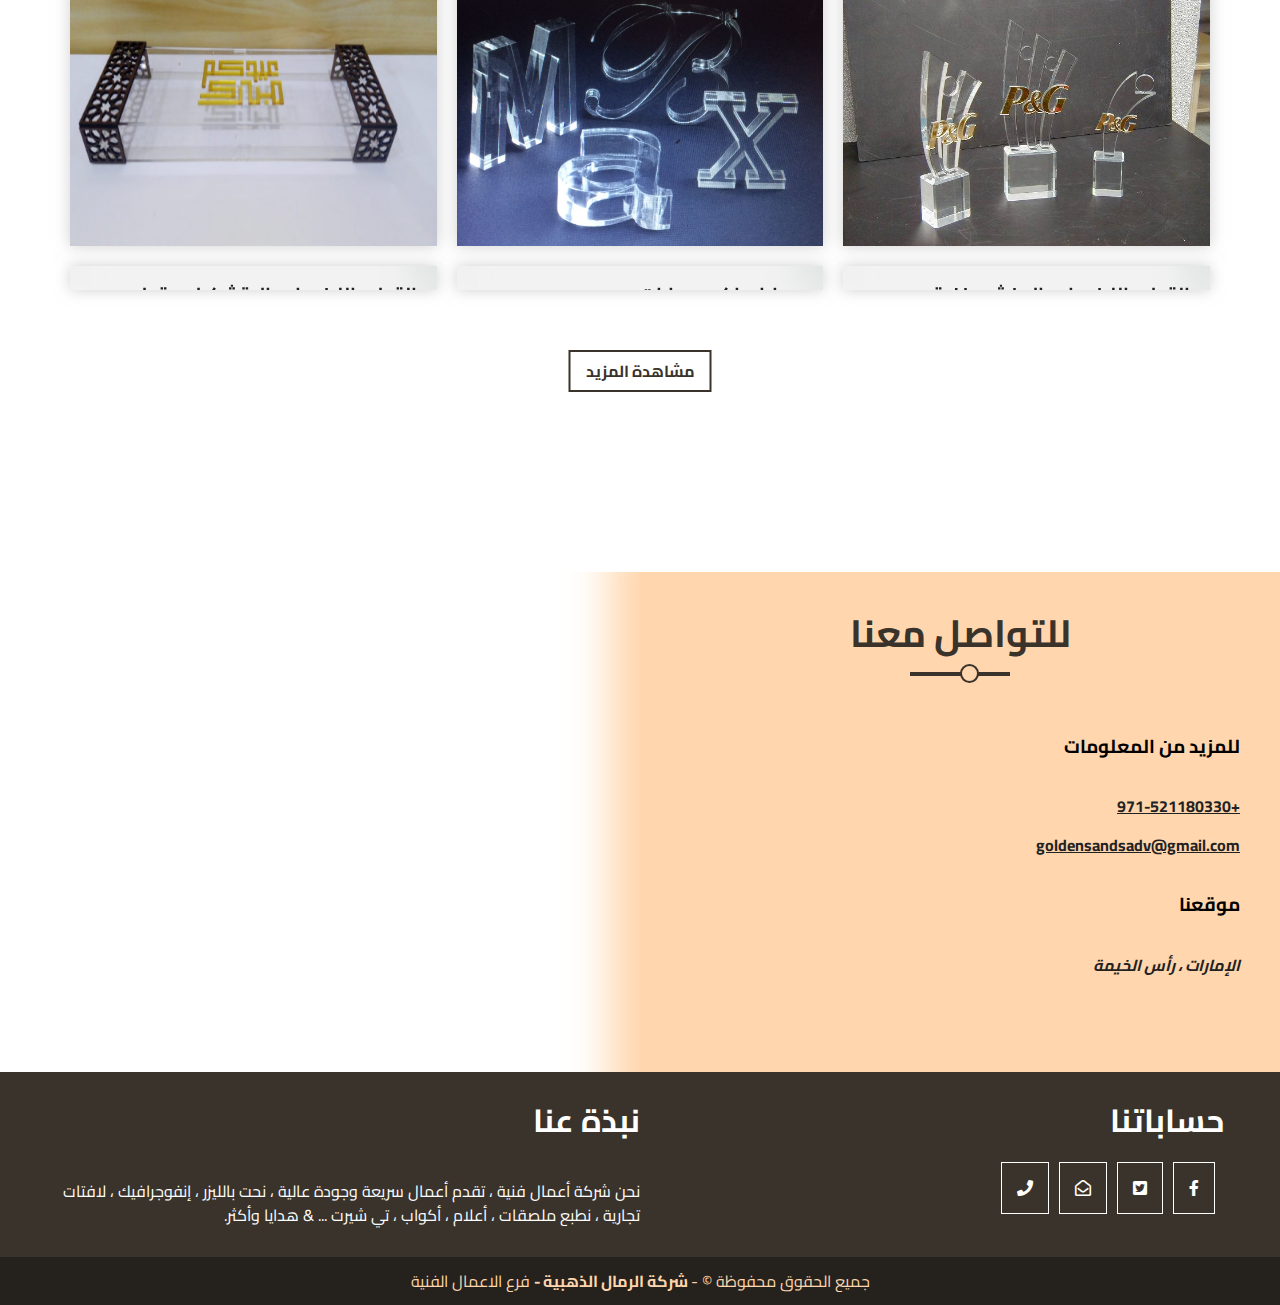
==== commit 470472fe: "code enhancement & prelaoder" ====
--- a/ar/ar.html
+++ b/ar/ar.html
@@ -11,7 +11,7 @@
     <meta name="author" content=" شركة الرمال الذهبية للاعمال الفنية - الامارات راس الخيمة ">
 
     <!-- Title & Icon -->
-    <link rel="shortcut icon" href="../imgs/Logo.png" />
+    <link rel="shortcut icon" href="../imgs/favicon.png" />
     <title> الرمال الذهبية راس الخيمة - شركة أعمال فنية ونحت بالليزر</title>
 
     <!-- Css Files -->
@@ -33,8 +33,17 @@
   <body>
     <header>
       <nav>
+        <div class="preloader">
+          <div class="content">
+            <span></span>
+            <span></span>
+            <span></span>
+            <span></span>
+            <span></span>
+          </div>
+        </div>
         <figure class="logo">
-          <a href="../index.html"><img src="../imgs/Logo.png" alt="GlodenSand Art Work Compay Logo" /></a>
+          <a href="../index.html"><img src="../imgs/favicon.png" alt="GlodenSand Art Work Compay Logo" /></a>
         </figure>
         <ul class="larg">
           <li><a href="#" class="active">الرئيسية</a></li>
@@ -49,7 +58,7 @@
             <ul class="menu hidden">
               <i class="fas fa-times exit"></i>
               <figure class="logo">
-                <a href="index.html"><img src="../imgs/Logo.png" alt="GlodenSand Art Work Compay Logo" /></a>
+                <a href="index.html"><img src="../imgs/favicon.png" alt="GlodenSand Art Work Compay Logo" /></a>
               </figure>
               <ul class="media">
                 <li><a href="https://facebook.com" target="_blank"><i class="fab fa-facebook-f"></i></a></li>
@@ -259,6 +268,7 @@
 
     <!-- JS FIles -->
     <script src="ar-js/main-ar.js"></script>
+    <script src="../js/preloader.js"></script>
 
     <!-- Tilt.Js Libitary -->
     <script type="text/javascript" src="../js/vanilla-tilt.min.js"></script>
--- a/css/main.css
+++ b/css/main.css
@@ -4,7 +4,6 @@
   --light-clr: #ffd6ad;
   --dark-clr: #3a332b;
   --med-clr: #67635d;
-  --dark-clr: #845ec2;
   --semi-white: #67635d;
 }
 /* Variables End */
@@ -36,6 +35,62 @@
 body::-webkit-scrollbar-thumb:hover {
   background: var(--dark-clr);
 }
+
+/* Start Pre-Loader */
+.preloader {
+  width: 100vw;
+  height: 100vh;
+  position: fixed;
+  top: 0;
+  left: 0%;
+  background-color: var(--dark-clr);
+  color: var(--light-clr);
+  z-index: 10;
+  transition: 1.5s ease-in-out;
+}
+.preloader .content {
+  height: 100px;
+  position: absolute;
+  top: 50%;
+  left: 50%;
+  transform: translate(-50%, -50%);
+  display: flex;
+  justify-content: center;
+  align-items: flex-end;
+}
+.preloader .content span {
+  display: block;
+  width: 20px;
+  height: 10px;
+  margin: 0px 2px;
+  background-color: var(--light-clr);
+  animation: load 2s ease-in-out infinite ;
+}
+.preloader  .content span:nth-of-type(2) {
+  animation-delay: .2s;
+}
+.preloader  .content span:nth-of-type(3) {
+  animation-delay: .4s;
+}
+.preloader  .content span:nth-of-type(4) {
+  animation-delay: .6s;
+}
+.preloader  .content span:last-of-type {
+  animation-delay: .8s;
+}
+
+@keyframes load {
+  0%, 75%, 100% {
+    height: 10px;
+    background-color: var(--light-clr);
+  }
+  25% {
+    height: 60px;
+    background-color: #cca176;
+  }
+}
+/* End Pre-Loader */
+
 .container {
   padding-left: 15px;
   padding-right: 15px;
@@ -149,7 +204,7 @@
   transition: 0.3s;
   overflow: hidden;
 }
-nav ul > a:before {
+nav ul li > a:before {
   content: "";
   position: absolute;
   left: 50%;
@@ -160,12 +215,12 @@
   transform: translateX(-50%);
   transition: width 0.2s linear;
 }
-nav ul > a.active,
-nav ul > a:hover {
-  color: var(--light-clr);
-}
-nav ul > a.active::before,
-nav ul > a:hover:not(a.btn, ul.menu li)::before {
+nav ul li > a.active,
+nav ul li > a:hover {
+  color: var(--light-clr);
+}
+nav ul li > a.active::before,
+nav ul li > a:hover:not(a.btn, ul.menu li)::before {
   width: 100%;
 }
 nav a.btn {
